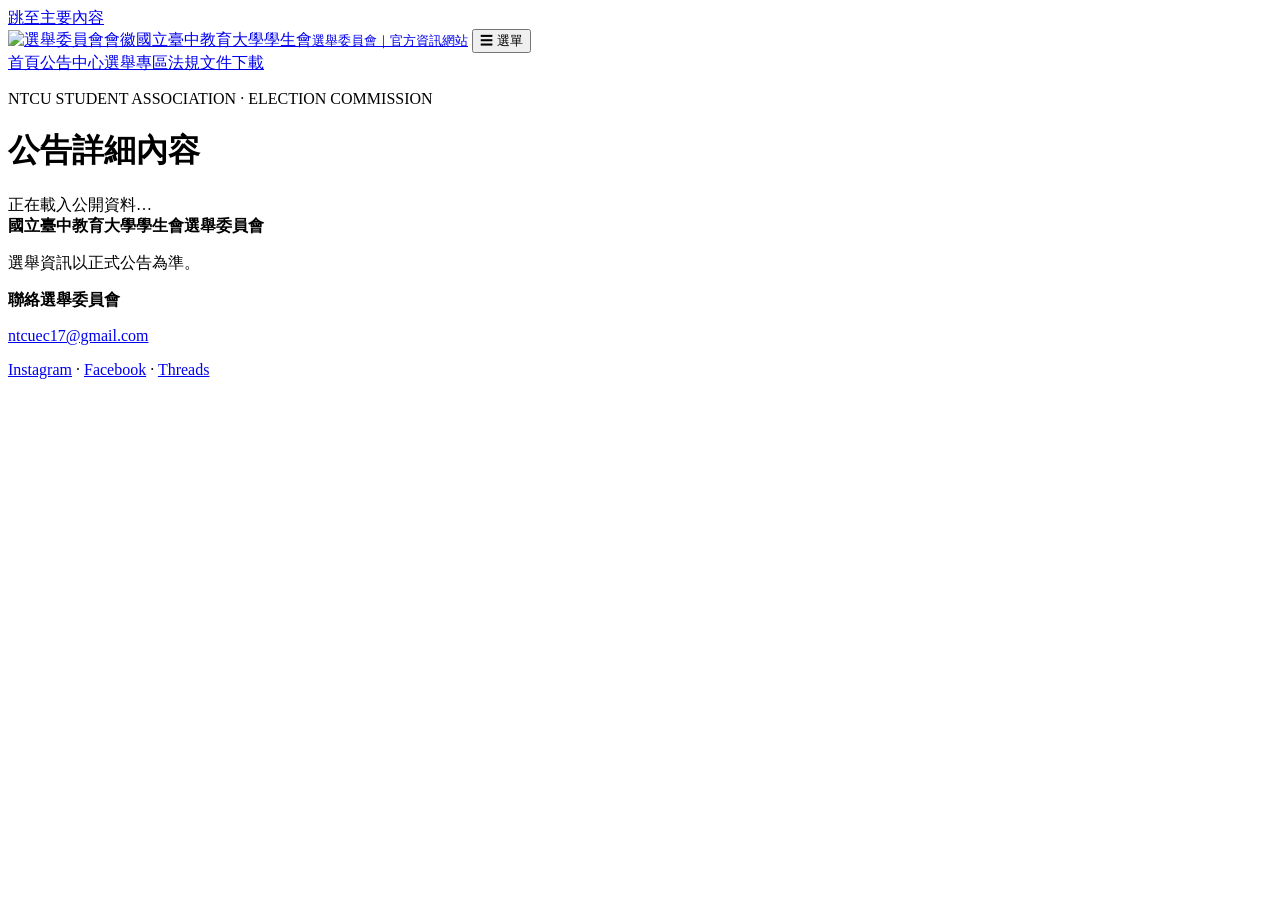
==== announcement.html @ ee5117af "Initial ECS v1.0 website deployment" ====
<!doctype html>
<html lang="zh-Hant">
<head>
  <meta charset="utf-8">
  <meta name="viewport" content="width=device-width, initial-scale=1">
  <meta name="description" content="國立臺中教育大學學生會選舉委員會官方資訊網站">
  <title>公告詳細內容｜國立臺中教育大學學生會選舉委員會</title>
  <link rel="icon" type="image/png" href="assets/committee-emblem.png">
  <link rel="stylesheet" href="assets/style.css">
  <script src="assets/config.js" defer></script>
  <script src="assets/app.js" defer></script>
</head>
<body data-page="announcement">
  <a class="skip-link" href="#content">跳至主要內容</a>
  <header class="site-header">
    <div class="wrap header-inner">
      <a class="brand" href="index.html"><img class="brand-emblem" src="assets/committee-emblem.png" alt="選舉委員會會徽" width="52" height="52"><span>國立臺中教育大學學生會<small>選舉委員會｜官方資訊網站</small></span></a>
      <button class="nav-toggle" id="nav-toggle" aria-expanded="false" aria-controls="site-nav" type="button">☰ 選單</button>
      <nav id="site-nav" class="site-nav" aria-label="主要導覽"><a href="index.html">首頁</a><a href="announcements.html">公告中心</a><a href="elections.html">選舉專區</a><a href="regulations.html">法規</a><a href="documents.html">文件下載</a></nav>
    </div>
  </header>
  <main class="wrap main-content" id="content">
    <div class="page-heading"><p class="eyebrow">NTCU STUDENT ASSOCIATION · ELECTION COMMISSION</p><h1>公告詳細內容</h1><p id="page-intro" class="intro"></p></div>
    <div id="status" class="notice" role="status" aria-live="polite">正在載入公開資料…</div>
    <section id="app" aria-label="公告詳細內容"></section>
  </main>
  <footer class="site-footer"><div class="wrap footer-inner"><div><strong>國立臺中教育大學學生會選舉委員會</strong><p>選舉資訊以正式公告為準。</p></div><div class="footer-contact"><strong>聯絡選舉委員會</strong><p><a href="mailto:ntcuec17@gmail.com">ntcuec17@gmail.com</a></p><p><a href="https://www.instagram.com/ntcu_ec" target="_blank" rel="noopener noreferrer">Instagram</a> · <a href="https://www.facebook.com/profile.php?id=61593260152452" target="_blank" rel="noopener noreferrer">Facebook</a> · <a href="https://www.threads.com/@ntcu_ec" target="_blank" rel="noopener noreferrer">Threads</a></p><span id="last-updated"></span></div></div></footer>
</body>
</html>
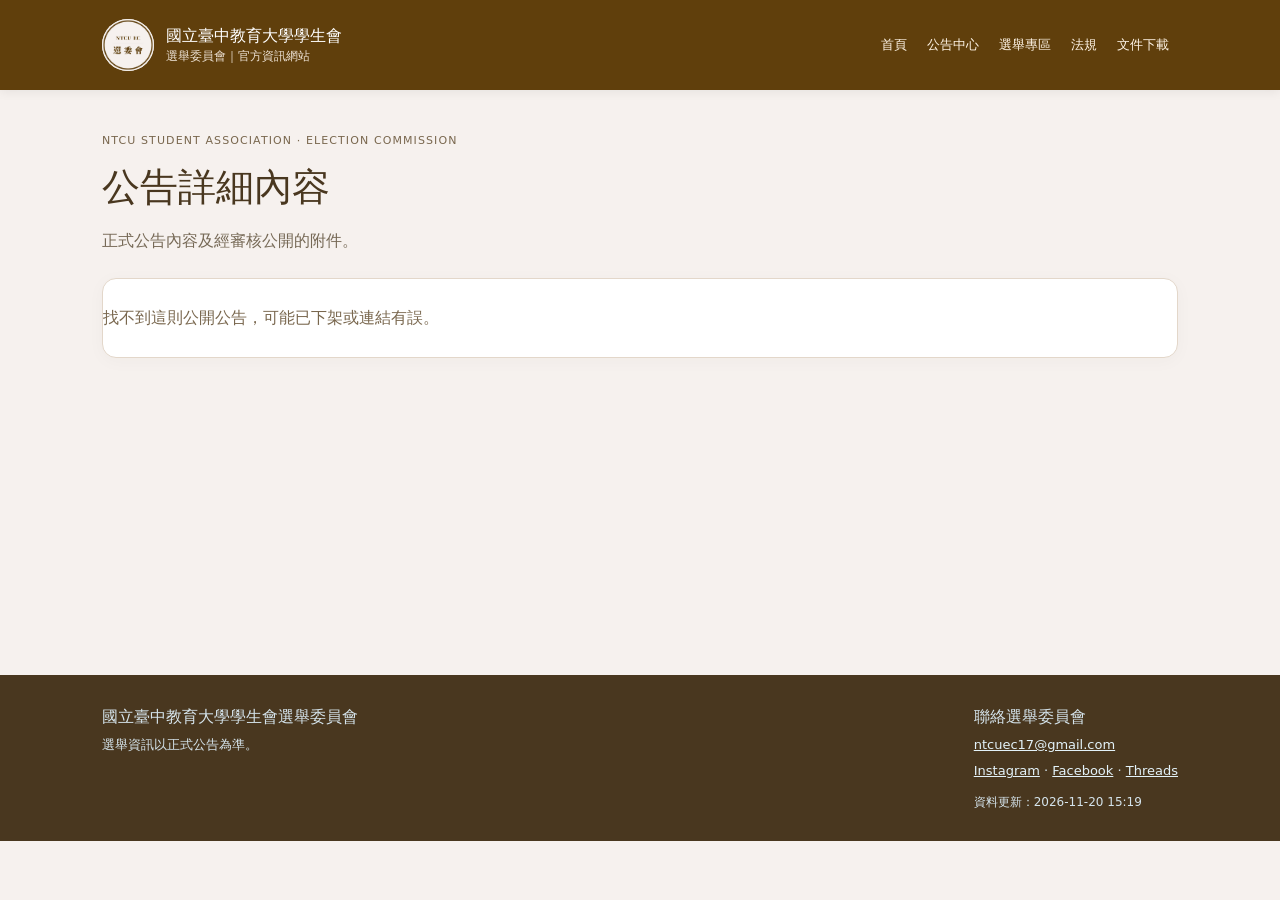
==== commit bc5035a5: "Add files via upload" ====
--- a/announcement.html
+++ b/announcement.html
@@ -3,7 +3,7 @@
 <head>
   <meta charset="utf-8">
   <meta name="viewport" content="width=device-width, initial-scale=1">
-  <meta name="description" content="國立臺中教育大學學生會選舉委員會官方資訊網站">
+  <meta name="description" content="國立臺中教育大學學生會選舉委員會（中教大選委會）公告詳細內容。">
   <title>公告詳細內容｜國立臺中教育大學學生會選舉委員會</title>
   <link rel="icon" type="image/png" href="assets/committee-emblem.png">
   <link rel="stylesheet" href="assets/style.css">
--- a/assets/style.css
+++ b/assets/style.css
@@ -0,0 +1,65 @@
+/* NTCU Student Association Election Commission — v0.4 */
+:root{font-family:system-ui,-apple-system,"Noto Sans TC",sans-serif;color:#49371f;background:#f6f1ee;font-synthesis:none}
+*{box-sizing:border-box}body{margin:0;line-height:1.7}a{color:#603f0c}a:hover{text-decoration:underline}button,input,select{font:inherit}button{cursor:pointer}.wrap{max-width:1120px;margin:auto;padding:0 22px}.skip-link{position:absolute;top:-100px;left:10px;background:white;padding:10px;z-index:10}.skip-link:focus{top:10px}.site-header{background:#603f0c;color:#fff;box-shadow:0 2px 10px #0001}.header-inner{display:flex;align-items:center;gap:22px;min-height:90px;justify-content:space-between}.brand{display:flex;align-items:center;gap:12px;color:#fff;text-decoration:none;font-weight:750;line-height:1.4;min-width:230px}.brand small{display:block;font-weight:400;font-size:12px;color:#ede2d5}.brand-mark{display:grid;place-items:center;width:42px;height:42px;background:#ffffff1f;border:1px solid #ffffff66;border-radius:12px}.site-nav{display:flex;gap:2px;flex-wrap:wrap;justify-content:flex-end}.site-nav a{color:#fff5e7;text-decoration:none;padding:8px 9px;border-radius:7px;font-size:13px}.site-nav a:hover,.site-nav a[aria-current=page]{background:#ffffff22}.nav-toggle{display:none;background:transparent;border:1px solid #ffffff77;color:#fff;border-radius:8px;padding:6px 10px}.main-content{min-height:65vh;padding-top:42px;padding-bottom:70px}.page-heading{margin-bottom:24px}.page-heading h1{font-size:clamp(26px,4vw,38px);margin:4px 0 8px}.eyebrow{font-size:11px;letter-spacing:.1em;color:#79674e;margin:0}.intro{color:#766956;margin:0}.notice{border:1px solid #e3d7ca;border-radius:10px;padding:12px 15px;background:#fff5e7;margin-bottom:20px;color:#603f0c}.notice[hidden]{display:none}.notice.error{background:#fff2f1;border-color:#eabdb8;color:#843b32}.panel{background:#fff;border:1px solid #e3d7ca;border-radius:14px;padding:24px;margin-bottom:20px;box-shadow:0 3px 18px #49371f08}.panel h2{font-size:21px;margin:0 0 16px}.hero{background:linear-gradient(115deg,#603f0c,#8a612d);color:white;padding:34px;border-radius:16px;margin-bottom:24px}.hero h2{font-size:26px;margin:0 0 7px}.hero p{color:#fff5e7}.hero a{display:inline-block;background:white;color:#603f0c;padding:9px 17px;border-radius:8px;text-decoration:none;font-weight:700}.grid{display:grid;grid-template-columns:repeat(3,minmax(0,1fr));gap:16px}.quick-link{display:block;color:inherit;text-decoration:none;padding:20px;border-radius:12px;border:1px solid #e3d7ca;background:#fff}.quick-link:hover{border-color:#cdbda9;text-decoration:none}.quick-link strong{display:block;font-size:17px}.quick-link span{font-size:13px;color:#766956}.toolbar{display:flex;gap:12px;flex-wrap:wrap;margin-bottom:18px}.toolbar input,.toolbar select{background:white;border:1px solid #cdbda9;border-radius:8px;padding:10px 12px;min-width:180px;flex:1}.entry{border-bottom:1px solid #e3d7ca;padding:17px 0}.entry:first-child{padding-top:0}.entry:last-child{border-bottom:0;padding-bottom:0}.entry h2,.entry h3{font-size:18px;margin:5px 0}.entry h2 a,.entry h3 a{text-decoration:none}.entry h2 a:hover,.entry h3 a:hover{text-decoration:underline}.meta{font-size:13px;color:#79674e}.pill{display:inline-block;background:#ede2d5;color:#603f0c;padding:2px 9px;border-radius:99px;font-size:12px;margin-right:8px}.empty{padding:25px 0;color:#79674e}.article-body{white-space:pre-wrap;overflow-wrap:anywhere;line-height:1.95}.attachment-list{list-style:none;padding:0}.attachment-list li{padding:8px 0;border-bottom:1px solid #e3d7ca}.attachment-list a{overflow-wrap:anywhere}.table-scroll{overflow-x:auto}table{border-collapse:collapse;width:100%;min-width:570px}th,td{text-align:left;padding:12px;border-bottom:1px solid #e3d7ca;vertical-align:top}th{background:#ede2d5}.site-footer{background:#49371f;color:#d5e4ec;padding:28px 0}.site-footer a{color:#e3f2f9}.site-footer p{font-size:13px;margin:4px 0}.footer-inner{display:flex;justify-content:space-between;gap:20px}.footer-inner span{display:block;font-size:12px;margin-top:10px}.subtle{color:#79674e}.back-link{display:inline-block;margin-bottom:15px}.stat{font-weight:700;font-size:25px;color:#603f0c}.link-list{list-style:none;padding:0}.link-list li{margin:8px 0}@media(max-width:950px){.header-inner{flex-wrap:wrap;padding-top:15px;padding-bottom:15px}.nav-toggle{display:block}.site-nav{display:none;width:100%;justify-content:flex-start}.site-nav.open{display:flex}.grid{grid-template-columns:repeat(2,minmax(0,1fr))}}@media(max-width:620px){.wrap{padding:0 16px}.main-content{padding-top:25px}.panel{padding:18px}.grid{grid-template-columns:1fr}.footer-inner{flex-direction:column}.toolbar{flex-direction:column}.toolbar input,.toolbar select{width:100%}.hero{padding:24px}}
+
+/* v0.4.1 election hub */
+.election-picker label{display:block;font-weight:700;margin-bottom:8px}.election-picker select{width:100%;padding:11px 13px;background:#fff;border:1px solid #cdbda9;border-radius:8px;max-width:680px}.election-summary{margin-top:16px}.election-summary h2{margin:0 0 4px;font-size:21px}.election-summary p{margin:0}.election-tabs{display:flex;flex-wrap:wrap;gap:6px;margin-bottom:0}.election-tab{border:1px solid #cdbda9;background:#ede2d5;color:#603f0c;padding:11px 18px;border-radius:10px 10px 0 0;font-weight:700}.election-tab[aria-selected="true"]{background:#fff;border-bottom-color:#fff;color:#603f0c}.election-tab:focus-visible,.election-picker select:focus-visible{outline:3px solid #8a612d;outline-offset:2px}.election-content{border-top-left-radius:0}.election-content .toolbar{margin-bottom:12px}.election-content .empty{margin:0}.election-content .panel.empty{box-shadow:none;border:0;padding:15px 0;margin:0}@media(max-width:620px){.election-tabs{display:grid;grid-template-columns:repeat(3,minmax(0,1fr));gap:3px}.election-tab{padding:10px 5px;font-size:13px}}
+
+/* v0.4.2: candidate photo cards and accessible election results charts */
+.candidate-grid{display:grid;grid-template-columns:repeat(auto-fit,minmax(min(100%,230px),1fr));gap:18px}
+.candidate-card{border:1px solid #e3d7ca;border-radius:12px;overflow:hidden;background:#fff;min-width:0}
+.candidate-photo{aspect-ratio:4/3;background:#f6f1ee;display:grid;place-items:center;overflow:hidden}
+.candidate-photo-item{width:100%;height:100%;min-width:0;display:grid;place-items:center;overflow:hidden}
+.candidate-photo-double{grid-template-columns:repeat(2,minmax(0,1fr))}
+.candidate-photo img{width:100%;height:100%;object-fit:cover;display:block}
+.photo-placeholder{font-size:64px;color:#766956;line-height:1}
+.candidate-details{padding:16px}.candidate-details h3{margin:0 0 5px;font-size:19px;overflow-wrap:anywhere}
+.candidate-position{font-weight:650;color:#315d77;margin:0 0 9px}.candidate-details p{margin:6px 0}
+.legacy-candidate{display:flex;align-items:center;gap:18px}.legacy-candidate .candidate-photo{width:140px;flex:0 0 140px;border-radius:10px}
+.vote-group{padding:20px 0;border-bottom:1px solid #e1e9ef}.vote-group:first-child{padding-top:0}.vote-group:last-child{border-bottom:0;padding-bottom:0}
+.vote-group h3{font-size:21px;margin:0 0 14px}.vote-chart{width:min(100%,310px);margin:0 auto 18px}.vote-chart svg{display:block;width:100%;height:auto}
+.vote-table{min-width:0}.vote-table .number{text-align:right;font-variant-numeric:tabular-nums}.vote-key{display:inline-block;width:13px;height:13px;border-radius:3px;margin-right:9px;vertical-align:-1px;border:1px solid #0002}
+.vote-stats{display:flex;flex-wrap:wrap;gap:12px;margin:16px 0}.vote-stats>div{border:1px solid #e3d7ca;border-radius:9px;padding:9px 15px;min-width:110px}.vote-stats dt{font-size:12px;color:#607a8a}.vote-stats dd{margin:0;font-weight:700}
+.vote-no-chart{text-align:center;margin:15px 0}
+@media(max-width:620px){.candidate-grid{grid-template-columns:repeat(2,minmax(0,1fr));gap:10px}.candidate-details{padding:11px}.candidate-details h3{font-size:16px}.candidate-photo .photo-placeholder{font-size:44px}.legacy-candidate .candidate-photo{width:90px;flex-basis:90px}.vote-table th,.vote-table td{padding:10px 7px;font-size:13px}}
+@media(max-width:370px){.candidate-grid{grid-template-columns:1fr}}
+.candidate-photo img[hidden],.candidate-photo .photo-placeholder[hidden]{display:none}
+
+/* Official committee emblem in shared site header */
+.brand-emblem{width:52px;height:52px;object-fit:contain;flex:none;border-radius:50%;background:#f6f1ee}
+@media(max-width:620px){.brand-emblem{width:44px;height:44px}.brand{min-width:0}}
+
+.footer-contact{max-width:440px}.footer-contact a{overflow-wrap:anywhere}.footer-contact a:focus-visible{outline:2px solid #fff;outline-offset:3px}
+
+/* ECS v1.0.2: 選舉屆次下方的選舉項目選擇器 */
+.election-activity-picker{margin-top:16px;padding-top:16px;border-top:1px solid #e3d7ca}
+.election-activity-picker .meta{margin:8px 0 0}
+.election-activity-picker select:disabled{opacity:.65}
+
+/* ECS v1.0.2: compact square candidate portraits (96px each). */
+.candidate-card .candidate-photo{
+  width:96px;
+  height:96px;
+  aspect-ratio:1/1;
+  margin:12px auto 0;
+  background:transparent;
+}
+.candidate-card .candidate-photo.candidate-photo-double{
+  width:200px;
+  height:96px;
+  grid-template-columns:repeat(2,96px);
+  gap:8px;
+}
+.candidate-card .candidate-photo img{object-fit:contain}
+.legacy-candidate .candidate-photo{width:96px;flex:0 0 96px;height:96px;aspect-ratio:1/1}
+.legacy-candidate .candidate-photo.candidate-photo-double{width:200px;flex:0 0 200px}
+@media(max-width:620px){
+  .candidate-card .candidate-photo{width:76px;height:76px}
+  .candidate-card .candidate-photo.candidate-photo-double{width:160px;height:76px;grid-template-columns:repeat(2,76px);gap:8px}
+  .legacy-candidate .candidate-photo{width:76px;flex-basis:76px;height:76px}
+  .legacy-candidate .candidate-photo.candidate-photo-double{width:160px;flex-basis:160px}
+}
+
+/* Third-level election position filter */
+.election-position-picker{margin-top:16px;padding-top:16px;border-top:1px solid #e3d7ca}
+.election-position-picker select:disabled{opacity:.65}
